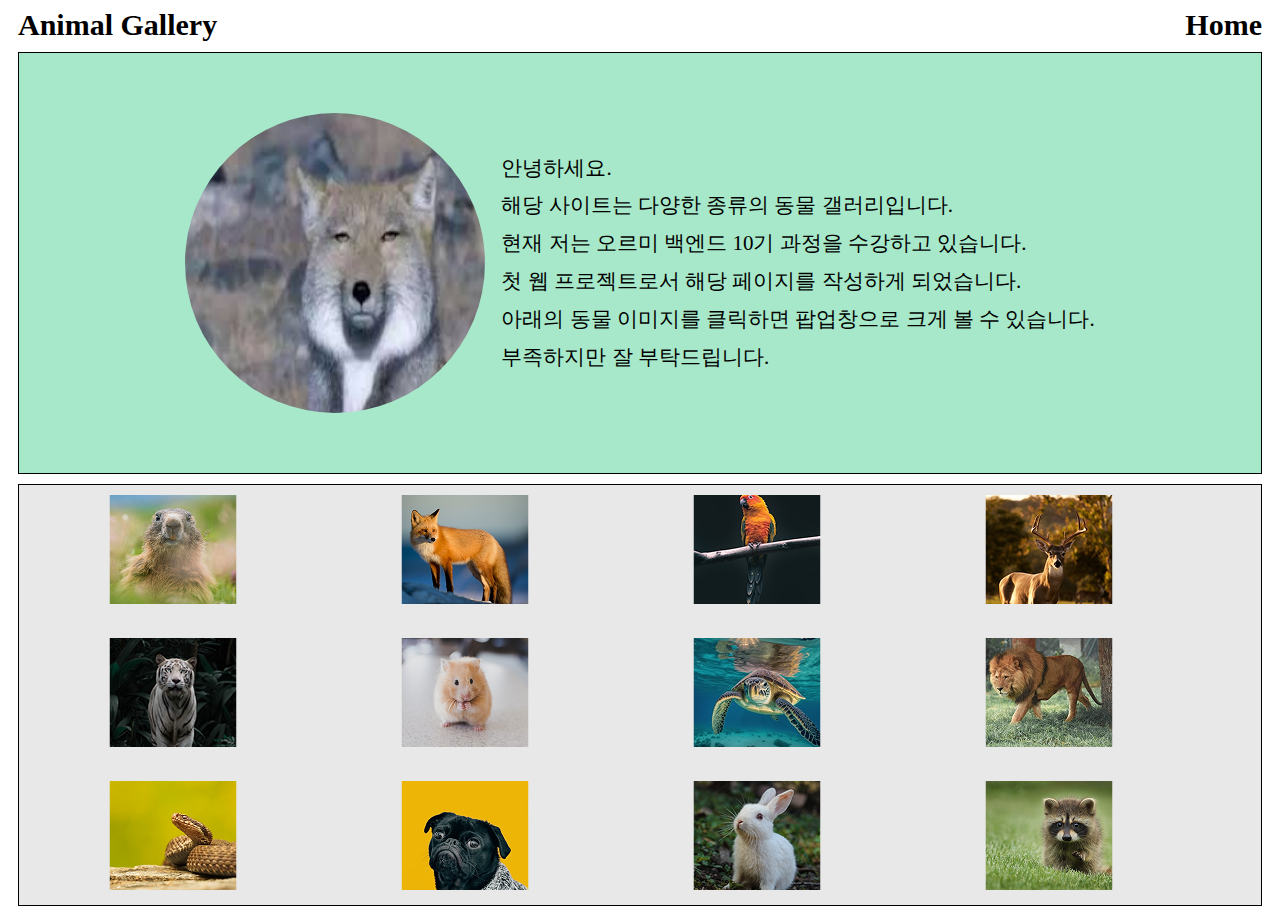
==== html/main.html @ 55e97e0e "Add Main Page and Gallery Page" ====
<!DOCTYPE html>
<html lang="en">
<head>
    <meta charset="UTF-8">
    <title>Animal Gallery</title>
    <link rel="stylesheet" href="../css/style.css">
</head>
<body>
<header id = "head">
    <strong>Animal Gallery</strong>
    <span><strong>Home</strong></span>
</header>
<div class = "introBox">
    <img id="intro_img" src="../img/intro.jpeg">
    <p id = "intro">
        안녕하세요.<br>
        해당 사이트는 다양한 종류의 동물 갤러리입니다.<br>
        현재 저는 오르미 백엔드 10기 과정을 수강하고 있습니다.<br>
        첫 웹 프로젝트로서 해당 페이지를 작성하게 되었습니다.<br>
        <strong>아래의 동물 이미지를 클릭하면 팝업창으로 크게 볼 수 있습니다.</strong><br>
        부족하지만 잘 부탁드립니다.
    </p>
</div>
<div class="popup">
    <div class="popupContent">
        <img id="popup-img" src="" alt="확대 이미지">
        <span class="close-btn">&times</span>
    </div>
</div>
<div class = "imgBox">
    <img src="../img/animal01.png" alt="동물1">
    <img src="../img/animal02.png" alt="동물2">
    <img src="../img/animal03.png" alt="동물3">
    <img src="../img/animal04.png" alt="동물4">
    <img src="../img/animal05.png" alt="동물5">
    <img src="../img/animal06.png" alt="동물6">
    <img src="../img/animal07.png" alt="동물7">
    <img src="../img/animal08.png" alt="동물8">
    <img src="../img/animal09.png" alt="동물9">
    <img src="../img/animal10.png" alt="동물10">
    <img src="../img/animal11.png" alt="동물11">
    <img src="../img/animal12.png" alt="동물12">
    <img src="../img/animal13.png" alt="동물13">
    <img src="../img/animal14.png" alt="동물14">
    <img src="../img/animal15.png" alt="동물15">
    <img src="../img/animal16.png" alt="동물16">
    <img src="../img/animal17.png" alt="동물17">
    <img src="../img/animal18.png" alt="동물18">
    <img src="../img/animal19.png" alt="동물19">
    <img src="../img/animal20.png" alt="동물20">
</div>
<scirpt>

</scirpt>
</body>
</html>
---- css/style.css ----
.introBox{
    background-color: #A6E8C9;
    height: 400px;
    padding: 10px;
    margin: 10px;
    border-style: solid;
    border-width: 1px;
    display: flex;
    align-items: center;
    justify-content: center;
}
.imgBox{
    background-color: #E8E8E8;
    height: 400px;
    padding: 10px;
    margin: 10px;
    border-style: solid;
    border-width: 1px;
    overflow-y: auto;
}
#head{
    font-style: inter;
    font-size: 30px;
    padding-left: 10px;
    padding-right: 10px;
    display: flex;
    justify-content: space-between;
}
#intro{
    font-size: 21px;
    font-weight: 300;
    //text-align: center;
    line-height: 1.8;
}
#intro_img{
    width: 300px;
    height: 300px;
    float: left;
    margin-right: 1rem;
    border-radius: 360px;
}
.imgBox img {
    margin-left: 80px;
    margin-right: 80px;
    margin-bottom: 30px;
}
.popup {
    display: none;
    width: 100%;
    height: 100%;
    backdrop-filter: blur(10px);
}
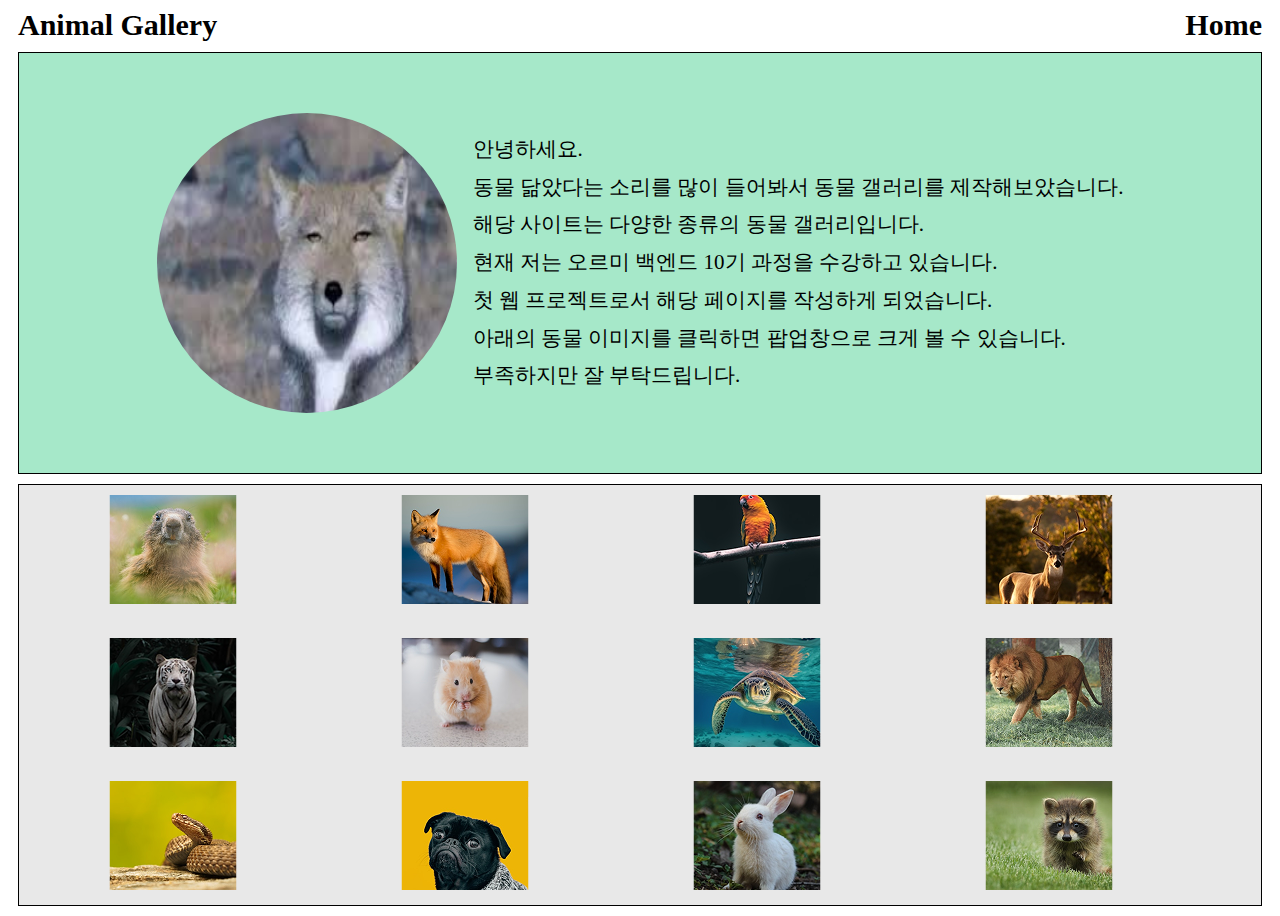
==== commit a16539ee: "connect script.js and add content to introBox" ====
--- a/html/main.html
+++ b/html/main.html
@@ -1,4 +1,4 @@
-<!DOCTYPE html>
+<!DOCTYPE html> <!--소개글 및 취소선 추가 intro 이미지 alt 속성 추가-->
 <html lang="en">
 <head>
     <meta charset="UTF-8">
@@ -11,9 +11,10 @@
     <span><strong>Home</strong></span>
 </header>
 <div class = "introBox">
-    <img id="intro_img" src="../img/intro.jpeg">
+    <img id="intro_img" src="../img/intro.jpeg" alt = "자기소개">
     <p id = "intro">
         안녕하세요.<br>
+        <span id="cancel">동물 닮았다는 소리를 많이 들어봐서 동물 갤러리를 제작해보았습니다.</span><br>
         해당 사이트는 다양한 종류의 동물 갤러리입니다.<br>
         현재 저는 오르미 백엔드 10기 과정을 수강하고 있습니다.<br>
         첫 웹 프로젝트로서 해당 페이지를 작성하게 되었습니다.<br>
@@ -21,10 +22,10 @@
         부족하지만 잘 부탁드립니다.
     </p>
 </div>
-<div class="popup">
+<div class="popup" id="popup">
     <div class="popupContent">
-        <img id="popup-img" src="" alt="확대 이미지">
-        <span class="close-btn">&times</span>
+        <img id="popupImg" src="" alt="확대 이미지">
+        <span id="closeBtn">&times</span>
     </div>
 </div>
 <div class = "imgBox">
@@ -48,9 +49,10 @@
     <img src="../img/animal18.png" alt="동물18">
     <img src="../img/animal19.png" alt="동물19">
     <img src="../img/animal20.png" alt="동물20">
+    <img src="../img/animal21.png" alt="동물21">
+    <img src="../img/animal22.png" alt="동물22">
+    <img src="../img/animal23.png" alt="동물23">
+    <script src="../javascript/script.js"></script>
 </div>
-<scirpt>
-
-</scirpt>
 </body>
 </html>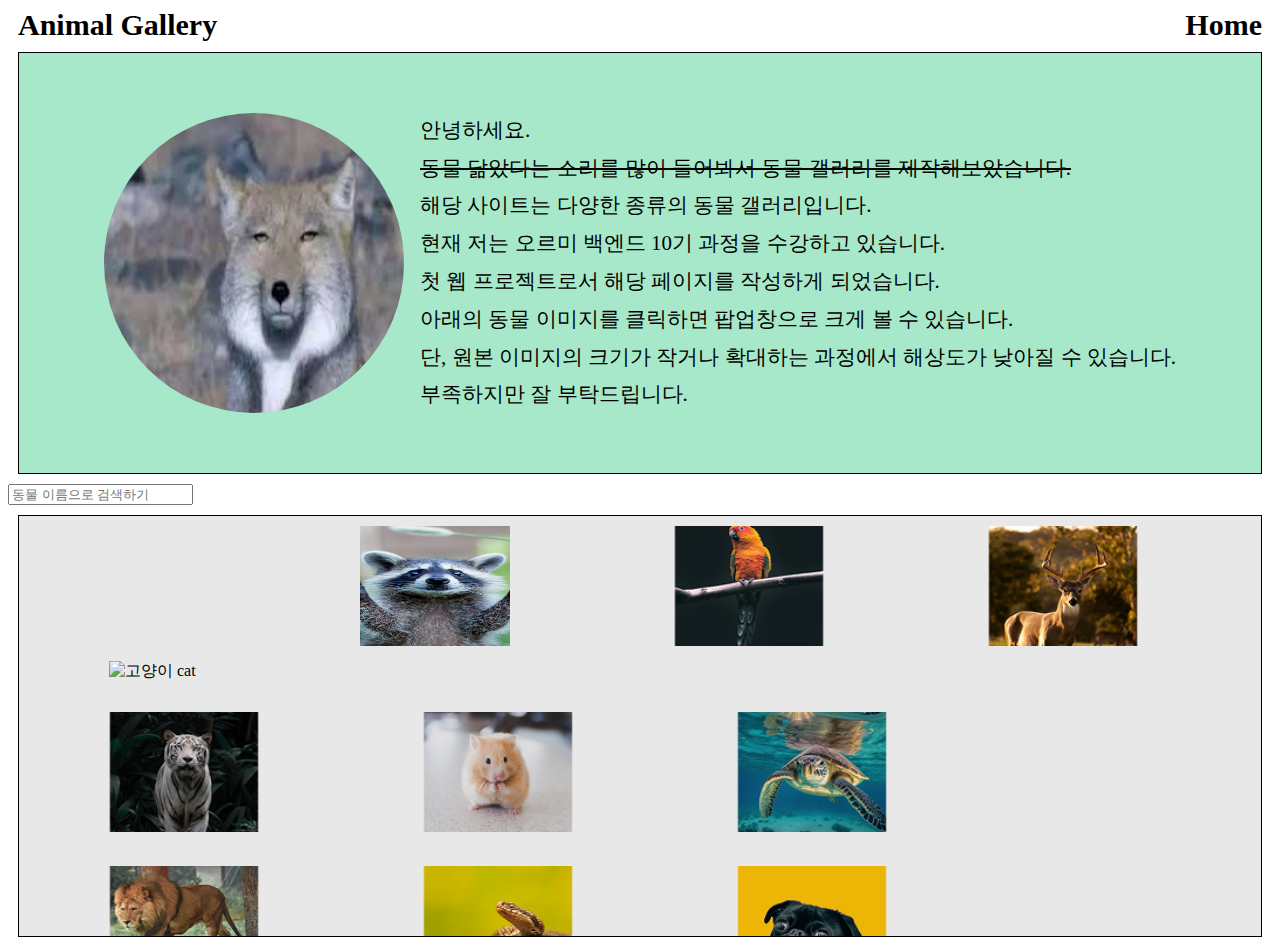
==== commit c3f02041: "modify file | add searchBox" ====
--- a/html/main.html
+++ b/html/main.html
@@ -19,6 +19,7 @@
         현재 저는 오르미 백엔드 10기 과정을 수강하고 있습니다.<br>
         첫 웹 프로젝트로서 해당 페이지를 작성하게 되었습니다.<br>
         <strong>아래의 동물 이미지를 클릭하면 팝업창으로 크게 볼 수 있습니다.</strong><br>
+        <strong>단, 원본 이미지의 크기가 작거나 확대하는 과정에서 해상도가 낮아질 수 있습니다.</strong><br>
         부족하지만 잘 부탁드립니다.
     </p>
 </div>
@@ -28,30 +29,34 @@
         <span id="closeBtn">&times</span>
     </div>
 </div>
+<div class="searchBox">
+    <input type="text" id="searchInput" placeholder="동물 이름으로 검색하기">
+</div>
 <div class = "imgBox">
-    <img src="../img/animal01.png" alt="동물1">
-    <img src="../img/animal02.png" alt="동물2">
-    <img src="../img/animal03.png" alt="동물3">
-    <img src="../img/animal04.png" alt="동물4">
-    <img src="../img/animal05.png" alt="동물5">
-    <img src="../img/animal06.png" alt="동물6">
-    <img src="../img/animal07.png" alt="동물7">
-    <img src="../img/animal08.png" alt="동물8">
-    <img src="../img/animal09.png" alt="동물9">
-    <img src="../img/animal10.png" alt="동물10">
-    <img src="../img/animal11.png" alt="동물11">
-    <img src="../img/animal12.png" alt="동물12">
-    <img src="../img/animal13.png" alt="동물13">
-    <img src="../img/animal14.png" alt="동물14">
-    <img src="../img/animal15.png" alt="동물15">
-    <img src="../img/animal16.png" alt="동물16">
-    <img src="../img/animal17.png" alt="동물17">
-    <img src="../img/animal18.png" alt="동물18">
-    <img src="../img/animal19.png" alt="동물19">
-    <img src="../img/animal20.png" alt="동물20">
-    <img src="../img/animal21.png" alt="동물21">
-    <img src="../img/animal22.png" alt="동물22">
-    <img src="../img/animal23.png" alt="동물23">
+    <img src="../img/animal01.jpg" alt="고양이 cat">
+    <img src="../img/animal02.png" alt="라쿤 raccoon">
+    <img src="../img/animal03.png" alt="앵무새 parrot">
+    <img src="../img/animal04.png" alt="사슴 deer">
+    <img src="../img/animal05.png" alt="백호 호랑이 tiger white tiger">
+    <img src="../img/animal06.png" alt="햄스터 hamster">
+    <img src="../img/animal07.png" alt="거북이 turtle">
+    <img src="../img/animal08.png" alt="사자 lion">
+    <img src="../img/animal09.png" alt="뱀 snake">
+    <img src="../img/animal10.png" alt="개 dog">
+    <img src="../img/animal11.png" alt="토끼 rabbit">
+    <img src="../img/animal12.png" alt="라쿤 raccoon">
+    <img src="../img/animal13.png" alt="미어캣 meerkat">
+    <img src="../img/animal14.png" alt="북극곰 polar bear">
+    <img src="../img/animal15.png" alt="고양이 cat">
+    <img src="../img/animal16.png" alt="원숭이 monkey">
+    <img src="../img/animal17.png" alt="판다 panda">
+    <img src="../img/animal18.png" alt="마멋 groundhog">
+    <img src="../img/animal19.png" alt="해달 sea otter">
+    <img src="../img/animal20.png" alt="수달 otter">
+    <img src="../img/animal21.png" alt="쿼카 quokka">
+    <img src="../img/animal22.jpg" alt="레서판다 red panda">
+    <img src="../img/animal23.png" alt="개 리트리버 dog retriever">
+    <img src="../img/animal24.png" alt="코알라 koala">
     <script src="../javascript/script.js"></script>
 </div>
 </body>
--- a/css/style.css
+++ b/css/style.css
@@ -29,7 +29,7 @@
 #intro{
     font-size: 21px;
     font-weight: 300;
-    //text-align: center;
+    /*text-align: center;*/
     line-height: 1.8;
 }
 #intro_img{
@@ -39,14 +39,48 @@
     margin-right: 1rem;
     border-radius: 360px;
 }
-.imgBox img {
+.imgBox img{
     margin-left: 80px;
     margin-right: 80px;
     margin-bottom: 30px;
+    width: 150px;
+    height: 120px;
+    cursor: pointer;
 }
-.popup {
+.popup{
     display: none;
+    position: fixed;
     width: 100%;
     height: 100%;
+    background-color: rgba(0, 0, 0, 0.2);
     backdrop-filter: blur(10px);
-}+    z-index: 10;
+    top: 0;
+    left: 0;
+    justify-content: center;
+    align-items: center;
+}
+#cancel{
+    text-decoration-line: line-through;
+}
+.popupContent {
+    position: relative;
+    width: 70%;
+    height: 80%;
+    background-color:white;
+}
+#popupImg{
+    width: 100%;
+    height: 100%;
+}
+#closeBtn {
+    position: absolute;
+    top: 10px;
+    right: 20px;
+    font-size: 30px;
+    color: white;
+    background-color: rgba(0,0,0,0.3);
+    cursor: pointer;
+    font-weight: bold;
+}
+/*window size: height: 513 width: 887 구현 다하면 테스트 해보기*/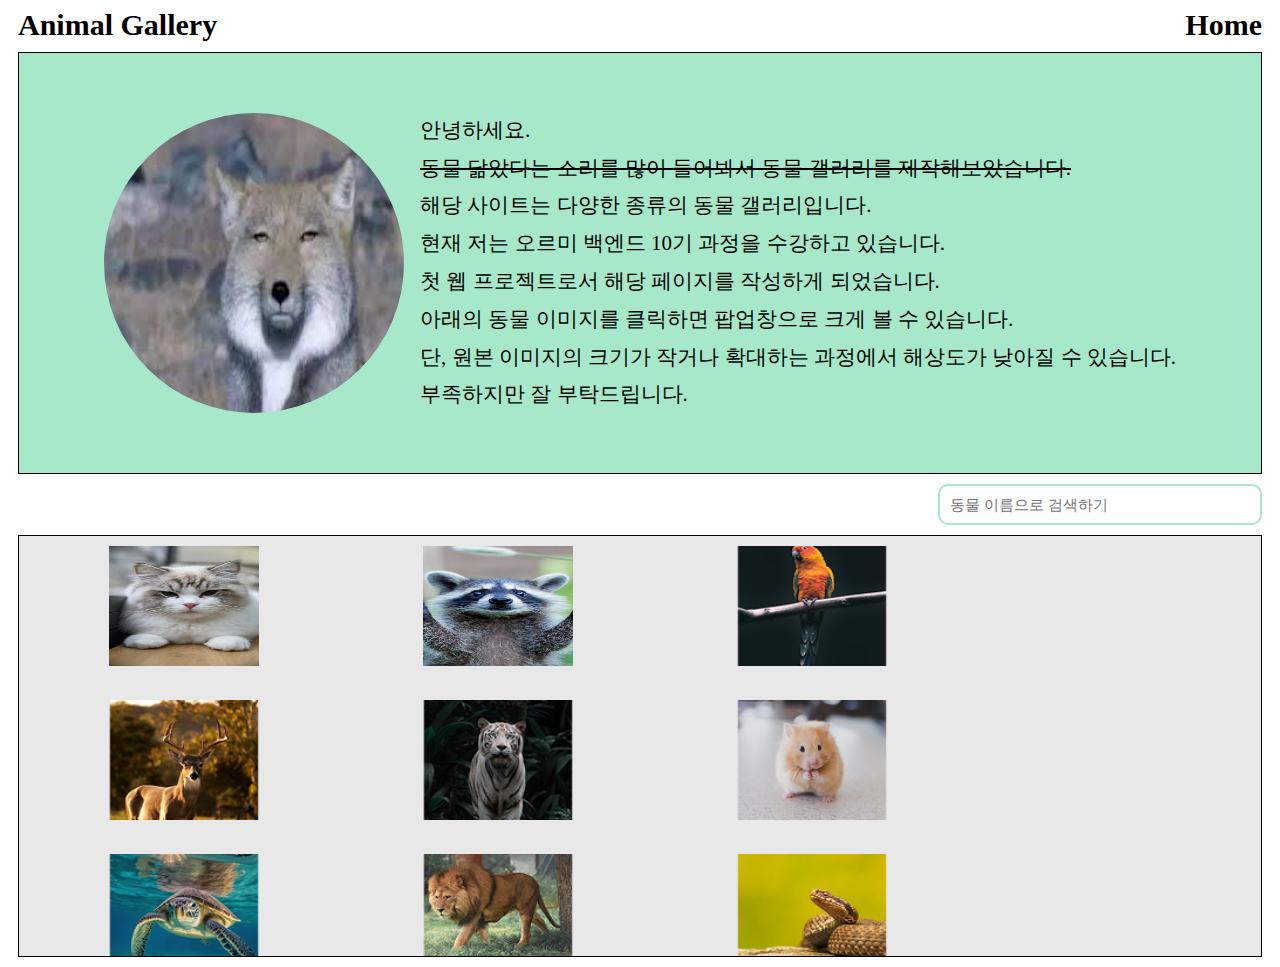
==== commit 09831b4a: "modify html file" ====
--- a/html/main.html
+++ b/html/main.html
@@ -23,14 +23,19 @@
         부족하지만 잘 부탁드립니다.
     </p>
 </div>
-<div class="popup" id="popup">
-    <div class="popupContent">
-        <img id="popupImg" src="" alt="확대 이미지">
-        <span id="closeBtn">&times</span>
+<div class="modal" id="parentModal" role="dialog" aria-modal="true" aria-labelledby="modalTitle">
+    <div class="modalContent">
+        <div class="modalHeader">
+            <h2 id="modalTitle">선택한 이미지</h2>
+            <button id="closeBtn" aria-label="closeModal">&times;</button>
+        </div>
+        <div class="modalBody">
+            <img id="modalImg" src="" alt="확대 이미지">
+        </div>
     </div>
 </div>
 <div class="searchBox">
-    <input type="text" id="searchInput" placeholder="동물 이름으로 검색하기">
+    <input type="text" id="searchInput" placeholder="동물 이름으로 검색하기" alt="동물 검색기">
 </div>
 <div class = "imgBox">
     <img src="../img/animal01.jpg" alt="고양이 cat">
--- a/css/style.css
+++ b/css/style.css
@@ -1,8 +1,11 @@
+#cancel{
+    text-decoration-line: line-through;
+}
 .introBox{
     background-color: #A6E8C9;
     height: 400px;
     padding: 10px;
-    margin: 10px;
+    margin: 10px 10px 0px 10px;
     border-style: solid;
     border-width: 1px;
     display: flex;
@@ -13,7 +16,7 @@
     background-color: #E8E8E8;
     height: 400px;
     padding: 10px;
-    margin: 10px;
+    margin: 0px 10px 10px 10px;
     border-style: solid;
     border-width: 1px;
     overflow-y: auto;
@@ -29,7 +32,6 @@
 #intro{
     font-size: 21px;
     font-weight: 300;
-    /*text-align: center;*/
     line-height: 1.8;
 }
 #intro_img{
@@ -39,39 +41,24 @@
     margin-right: 1rem;
     border-radius: 360px;
 }
-.imgBox img{
-    margin-left: 80px;
-    margin-right: 80px;
-    margin-bottom: 30px;
-    width: 150px;
-    height: 120px;
-    cursor: pointer;
-}
-.popup{
+.modal{
+    top: 0;
+    left: 0;
     display: none;
     position: fixed;
     width: 100%;
     height: 100%;
-    background-color: rgba(0, 0, 0, 0.2);
+    background-color: rgba(0, 0, 0, 0.3);
     backdrop-filter: blur(10px);
     z-index: 10;
-    top: 0;
-    left: 0;
+    overflow: hidden;
+}
+.modalHeader {
+    display: flex;
     justify-content: center;
     align-items: center;
-}
-#cancel{
-    text-decoration-line: line-through;
-}
-.popupContent {
-    position: relative;
-    width: 70%;
-    height: 80%;
-    background-color:white;
-}
-#popupImg{
-    width: 100%;
-    height: 100%;
+    padding: 1rem;
+    border-bottom: 1px solid black;
 }
 #closeBtn {
     position: absolute;
@@ -83,4 +70,52 @@
     cursor: pointer;
     font-weight: bold;
 }
+.modalContent {
+    position: relative;
+    width: 60%;
+    height: 80%;
+    background-color: rgba(0, 0, 0, 0.2);
+    overflow: hidden;
+}
+#modalTitle {
+    margin: 0;
+    font-size: 1.25rem;
+    color: black;
+}
+.modalBody {
+    padding: 1rem;
+    display: flex;
+    justify-content: center;
+    align-items: center;
+}
+#modalImg{
+    width: 70%;
+    height: 80%;
+    object-fit: contain;
+}
+.modal.show{
+    display: flex;
+    justify-content: center;
+    align-items: center;
+}
+.searchBox {
+    padding: 10px;
+    text-align: right;
+}
+#searchInput {
+    width: 300px;
+    padding: 10px;
+    font-size: 15px;
+    border: 2px solid #A6E8C9;
+    border-radius: 10px;
+    outline: #00ffd8;
+}
+.imgBox img{
+    margin-left: 80px;
+    margin-right: 80px;
+    margin-bottom: 30px;
+    width: 150px;
+    height: 120px;
+    cursor: pointer;
+}
 /*window size: height: 513 width: 887 구현 다하면 테스트 해보기*/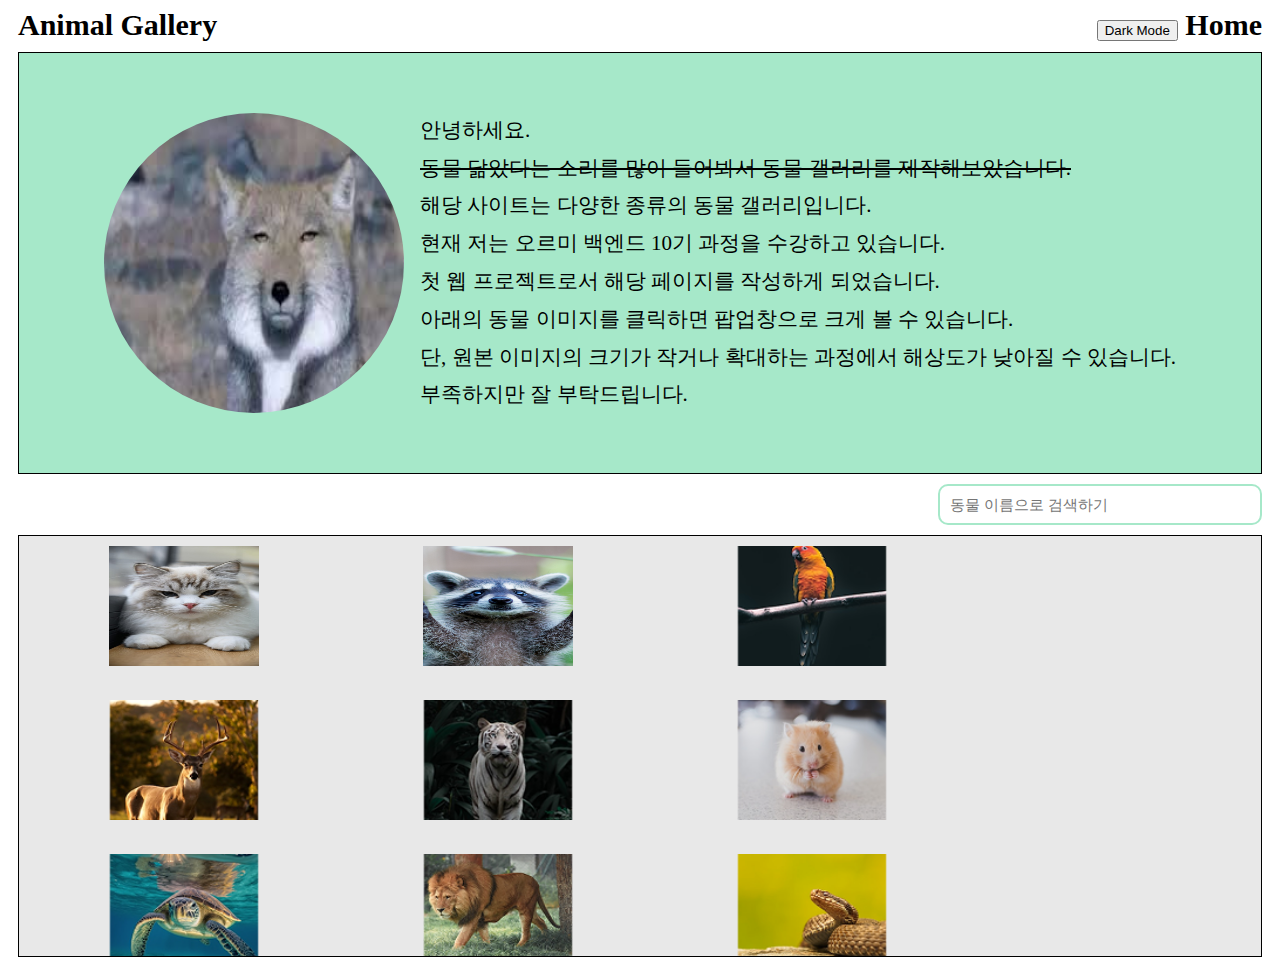
==== commit 1df7113a: "add Dark/Light Mode button" ====
--- a/html/main.html
+++ b/html/main.html
@@ -8,7 +8,10 @@
 <body>
 <header id = "head">
     <strong>Animal Gallery</strong>
-    <span><strong>Home</strong></span>
+    <span>
+        <button id="themeToggle">Dark Mode</button>
+        <strong>Home</strong>
+    </span>
 </header>
 <div class = "introBox">
     <img id="intro_img" src="../img/intro.jpeg" alt = "자기소개">
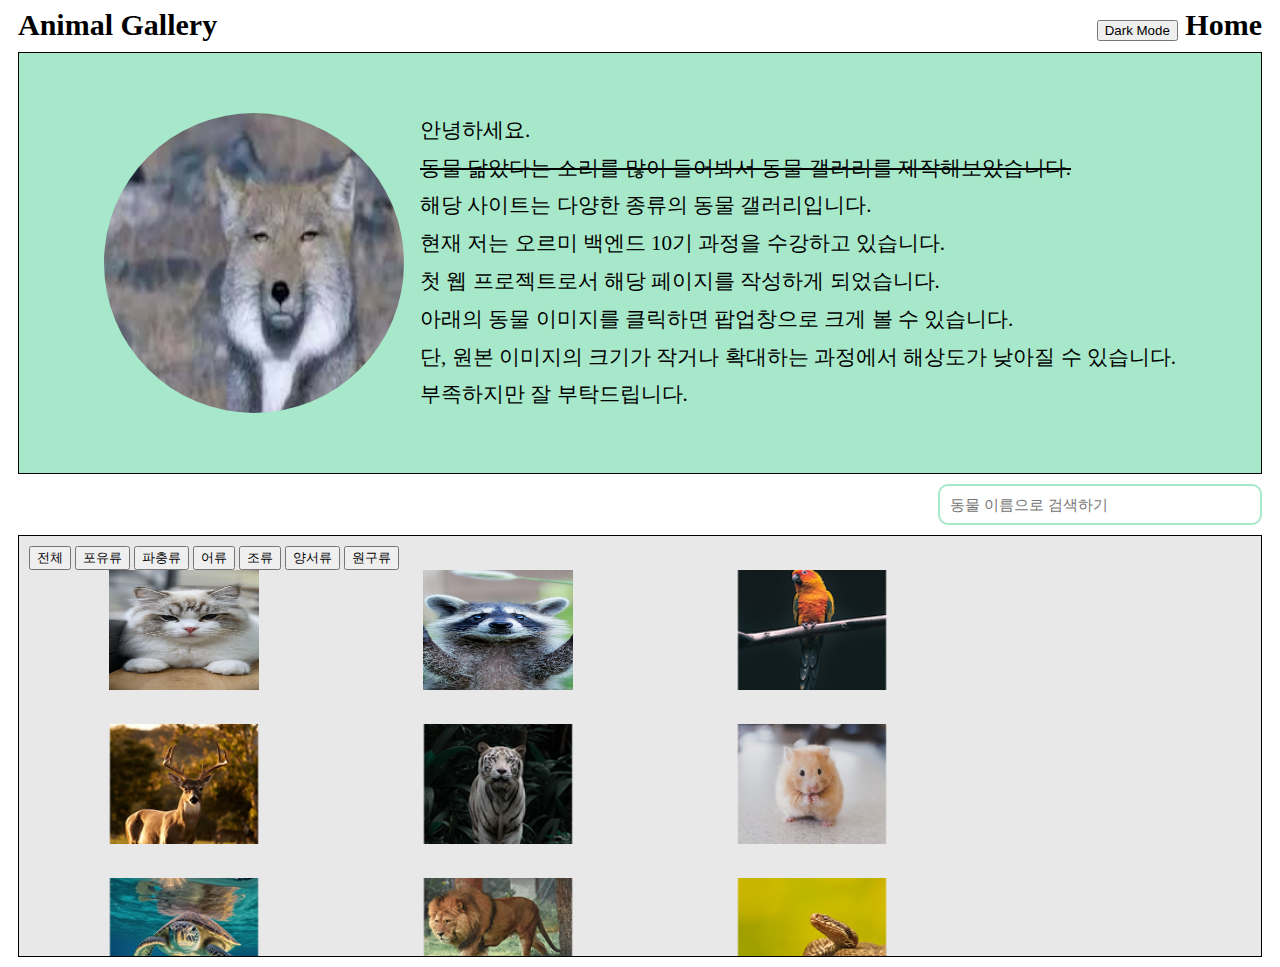
==== commit 18234988: "add fulterButtons / Split imgBox class" ====
--- a/html/main.html
+++ b/html/main.html
@@ -1,4 +1,4 @@
-<!DOCTYPE html> <!--소개글 및 취소선 추가 intro 이미지 alt 속성 추가-->
+<!DOCTYPE html>
 <html lang="en">
 <head>
     <meta charset="UTF-8">
@@ -6,66 +6,81 @@
     <link rel="stylesheet" href="../css/style.css">
 </head>
 <body>
-<header id = "head">
-    <strong>Animal Gallery</strong>
-    <span>
-        <button id="themeToggle">Dark Mode</button>
-        <strong>Home</strong>
-    </span>
-</header>
-<div class = "introBox">
-    <img id="intro_img" src="../img/intro.jpeg" alt = "자기소개">
-    <p id = "intro">
-        안녕하세요.<br>
-        <span id="cancel">동물 닮았다는 소리를 많이 들어봐서 동물 갤러리를 제작해보았습니다.</span><br>
-        해당 사이트는 다양한 종류의 동물 갤러리입니다.<br>
-        현재 저는 오르미 백엔드 10기 과정을 수강하고 있습니다.<br>
-        첫 웹 프로젝트로서 해당 페이지를 작성하게 되었습니다.<br>
-        <strong>아래의 동물 이미지를 클릭하면 팝업창으로 크게 볼 수 있습니다.</strong><br>
-        <strong>단, 원본 이미지의 크기가 작거나 확대하는 과정에서 해상도가 낮아질 수 있습니다.</strong><br>
-        부족하지만 잘 부탁드립니다.
-    </p>
-</div>
-<div class="modal" id="parentModal" role="dialog" aria-modal="true" aria-labelledby="modalTitle">
-    <div class="modalContent">
-        <div class="modalHeader">
-            <h2 id="modalTitle">선택한 이미지</h2>
-            <button id="closeBtn" aria-label="closeModal">&times;</button>
-        </div>
-        <div class="modalBody">
-            <img id="modalImg" src="" alt="확대 이미지">
+    <header id = "head">
+        <strong>Animal Gallery</strong>
+        <span>
+            <button id="themeToggle">Dark Mode</button>
+            <strong>Home</strong>
+        </span>
+    </header>
+    <div class = "introBox">
+        <img id="intro_img" src="../img/intro.jpeg" alt = "자기소개">
+        <p id = "intro">
+            안녕하세요.<br>
+            <span id="cancel">동물 닮았다는 소리를 많이 들어봐서 동물 갤러리를 제작해보았습니다.</span><br>
+            해당 사이트는 다양한 종류의 동물 갤러리입니다.<br>
+            현재 저는 오르미 백엔드 10기 과정을 수강하고 있습니다.<br>
+            첫 웹 프로젝트로서 해당 페이지를 작성하게 되었습니다.<br>
+            <strong>아래의 동물 이미지를 클릭하면 팝업창으로 크게 볼 수 있습니다.</strong><br>
+            <strong>단, 원본 이미지의 크기가 작거나 확대하는 과정에서 해상도가 낮아질 수 있습니다.</strong><br>
+            부족하지만 잘 부탁드립니다.
+        </p>
+    </div>
+    <div class="modal" id="parentModal" role="dialog" aria-modal="true" aria-labelledby="modalTitle">
+        <div class="modalContent">
+            <div class="modalHeader">
+                <h2 id="modalTitle">선택한 이미지</h2>
+                <button id="closeBtn" aria-label="closeModal">&times;</button>
+            </div>
+            <div class="modalBody">
+                <button class="arrow" id="prevBtn"><️</button>
+                <img id="modalImg" src="" alt="확대 이미지">
+                <button class="arrow" id="nextBtn">>️</button>
+            </div>
         </div>
     </div>
-</div>
-<div class="searchBox">
-    <input type="text" id="searchInput" placeholder="동물 이름으로 검색하기" alt="동물 검색기">
-</div>
-<div class = "imgBox">
-    <img src="../img/animal01.jpg" alt="고양이 cat">
-    <img src="../img/animal02.png" alt="라쿤 raccoon">
-    <img src="../img/animal03.png" alt="앵무새 parrot">
-    <img src="../img/animal04.png" alt="사슴 deer">
-    <img src="../img/animal05.png" alt="백호 호랑이 tiger white tiger">
-    <img src="../img/animal06.png" alt="햄스터 hamster">
-    <img src="../img/animal07.png" alt="거북이 turtle">
-    <img src="../img/animal08.png" alt="사자 lion">
-    <img src="../img/animal09.png" alt="뱀 snake">
-    <img src="../img/animal10.png" alt="개 dog">
-    <img src="../img/animal11.png" alt="토끼 rabbit">
-    <img src="../img/animal12.png" alt="라쿤 raccoon">
-    <img src="../img/animal13.png" alt="미어캣 meerkat">
-    <img src="../img/animal14.png" alt="북극곰 polar bear">
-    <img src="../img/animal15.png" alt="고양이 cat">
-    <img src="../img/animal16.png" alt="원숭이 monkey">
-    <img src="../img/animal17.png" alt="판다 panda">
-    <img src="../img/animal18.png" alt="마멋 groundhog">
-    <img src="../img/animal19.png" alt="해달 sea otter">
-    <img src="../img/animal20.png" alt="수달 otter">
-    <img src="../img/animal21.png" alt="쿼카 quokka">
-    <img src="../img/animal22.jpg" alt="레서판다 red panda">
-    <img src="../img/animal23.png" alt="개 리트리버 dog retriever">
-    <img src="../img/animal24.png" alt="코알라 koala">
-    <script src="../javascript/script.js"></script>
-</div>
+    <div class="searchBox">
+        <input type="text" id="searchInput" placeholder="동물 이름으로 검색하기" alt="동물 검색기">
+    </div>
+    <div class = "imgBox">
+        <div class="imgBoxHeader">
+            <div class="filterButtons">
+                <button class="filterBtn" data-category="all">전체</button>
+                <button class="filterBtn" data-category="포유류">포유류</button>
+                <button class="filterBtn" data-category="파충류">파충류</button>
+                <button class="filterBtn" data-category="어류">어류</button>
+                <button class="filterBtn" data-category="조류">조류</button>
+                <button class="filterBtn" data-category="양서류">양서류</button>
+                <button class="filterBtn" data-category="원구류">원구류</button>
+            </div>
+        </div>
+        <div class="imgContainer">
+            <img src="../img/animal01.jpg" alt="고양이 cat 포유류">
+            <img src="../img/animal02.png" alt="라쿤 raccoon 포유류">
+            <img src="../img/animal03.png" alt="앵무새 parrot 조류">
+            <img src="../img/animal04.png" alt="사슴 deer 포유류">
+            <img src="../img/animal05.png" alt="백호 호랑이 tiger white 포유류">
+            <img src="../img/animal06.png" alt="햄스터 hamster 포유류">
+            <img src="../img/animal07.png" alt="거북이 turtle 파충류">
+            <img src="../img/animal08.png" alt="사자 lion 포유류">
+            <img src="../img/animal09.png" alt="뱀 snake 파충류">
+            <img src="../img/animal10.png" alt="개 dog 포유류">
+            <img src="../img/animal11.png" alt="토끼 rabbit 포유류">
+            <img src="../img/animal12.png" alt="라쿤 raccoon 포유류">
+            <img src="../img/animal13.png" alt="미어캣 meerkat 포유류">
+            <img src="../img/animal14.png" alt="북극곰 polar bear 포유류">
+            <img src="../img/animal15.png" alt="고양이 cat 포유류">
+            <img src="../img/animal16.png" alt="원숭이 monkey 포유류">
+            <img src="../img/animal17.png" alt="판다 panda 포유류">
+            <img src="../img/animal18.png" alt="마멋 groundhog 포유류">
+            <img src="../img/animal19.png" alt="해달 sea otter 포유류">
+            <img src="../img/animal20.png" alt="수달 otter 포유류">
+            <img src="../img/animal21.png" alt="쿼카 quokka 포유류">
+            <img src="../img/animal22.jpg" alt="레서판다 red panda 포유류">
+            <img src="../img/animal23.png" alt="개 리트리버 dog retriever 포유류">
+            <img src="../img/animal24.png" alt="코알라 koala 포유류">
+        </div>
+    </div>
+<script src="../javascript/script.js"></script>
 </body>
 </html>--- a/css/style.css
+++ b/css/style.css
@@ -1,3 +1,32 @@
+.darkMode{
+    background-color: black;
+    color: white;
+}
+.darkMode .introBox{
+    background-color: #333;
+}
+.darkMode .imgBox{
+    background-color: #444;
+}
+.darkMode #searchInput{
+    background-color: #555;
+    color: white;
+    border-color: #00ffd8;
+}
+.darkMode #searchInput::placeholder{
+    color: white;
+}
+.darkMode #modalTitle{
+    color: white;
+}
+.darkMode .modalHeader{
+    border-bottom: 1px solid white;
+}
+.darkMode .arrow{
+    color: white;
+    background-color: rgba(0,0,0,0.5);
+    border-color: white;
+}
 #cancel{
     text-decoration-line: line-through;
 }
@@ -20,6 +49,7 @@
     border-style: solid;
     border-width: 1px;
     overflow-y: auto;
+    object-fit: cover;
 }
 #head{
     font-style: inter;
@@ -44,8 +74,8 @@
 .modal{
     top: 0;
     left: 0;
+    position: fixed;
     display: none;
-    position: fixed;
     width: 100%;
     height: 100%;
     background-color: rgba(0, 0, 0, 0.3);
@@ -53,14 +83,14 @@
     z-index: 10;
     overflow: hidden;
 }
-.modalHeader {
+.modalHeader{
     display: flex;
     justify-content: center;
     align-items: center;
     padding: 1rem;
     border-bottom: 1px solid black;
 }
-#closeBtn {
+#closeBtn{
     position: absolute;
     top: 10px;
     right: 20px;
@@ -69,28 +99,55 @@
     background-color: rgba(0,0,0,0.3);
     cursor: pointer;
     font-weight: bold;
+    z-index: 30;
 }
-.modalContent {
+.modalContent{
     position: relative;
-    width: 60%;
-    height: 80%;
+    width: 1000px;
+    height: 800px;
+    max-width: 100%;
+    max-height: 100%;
     background-color: rgba(0, 0, 0, 0.2);
     overflow: hidden;
+    margin: auto;
 }
-#modalTitle {
+#modalTitle{
     margin: 0;
-    font-size: 1.25rem;
+    font-size: 2rem;
     color: black;
 }
-.modalBody {
+.modalBody{
+    position: absolute;
+    top: 50%;
+    left: 50%;
+    transform: translate(-50%, -50%);
     padding: 1rem;
     display: flex;
     justify-content: center;
     align-items: center;
+    width: 100%;
+    height: 100%;
+}
+.arrow{
+    position: absolute;
+    transform: translateY(-50%);
+    top: 50%;
+    padding: 10px;
+    font-size: 36px;
+    cursor: pointer;
+    border-radius: 5px;
+}
+#prevBtn{
+    left: 5%;
+}
+#nextBtn{
+    right: 5%;
 }
 #modalImg{
-    width: 70%;
-    height: 80%;
+    max-width: 90%;
+    max-height: 75%;
+    width: 700px;
+    height: 800px;
     object-fit: contain;
 }
 .modal.show{
@@ -98,11 +155,11 @@
     justify-content: center;
     align-items: center;
 }
-.searchBox {
+.searchBox{
     padding: 10px;
     text-align: right;
 }
-#searchInput {
+#searchInput{
     width: 300px;
     padding: 10px;
     font-size: 15px;
@@ -118,4 +175,5 @@
     height: 120px;
     cursor: pointer;
 }
+
 /*window size: height: 513 width: 887 구현 다하면 테스트 해보기*/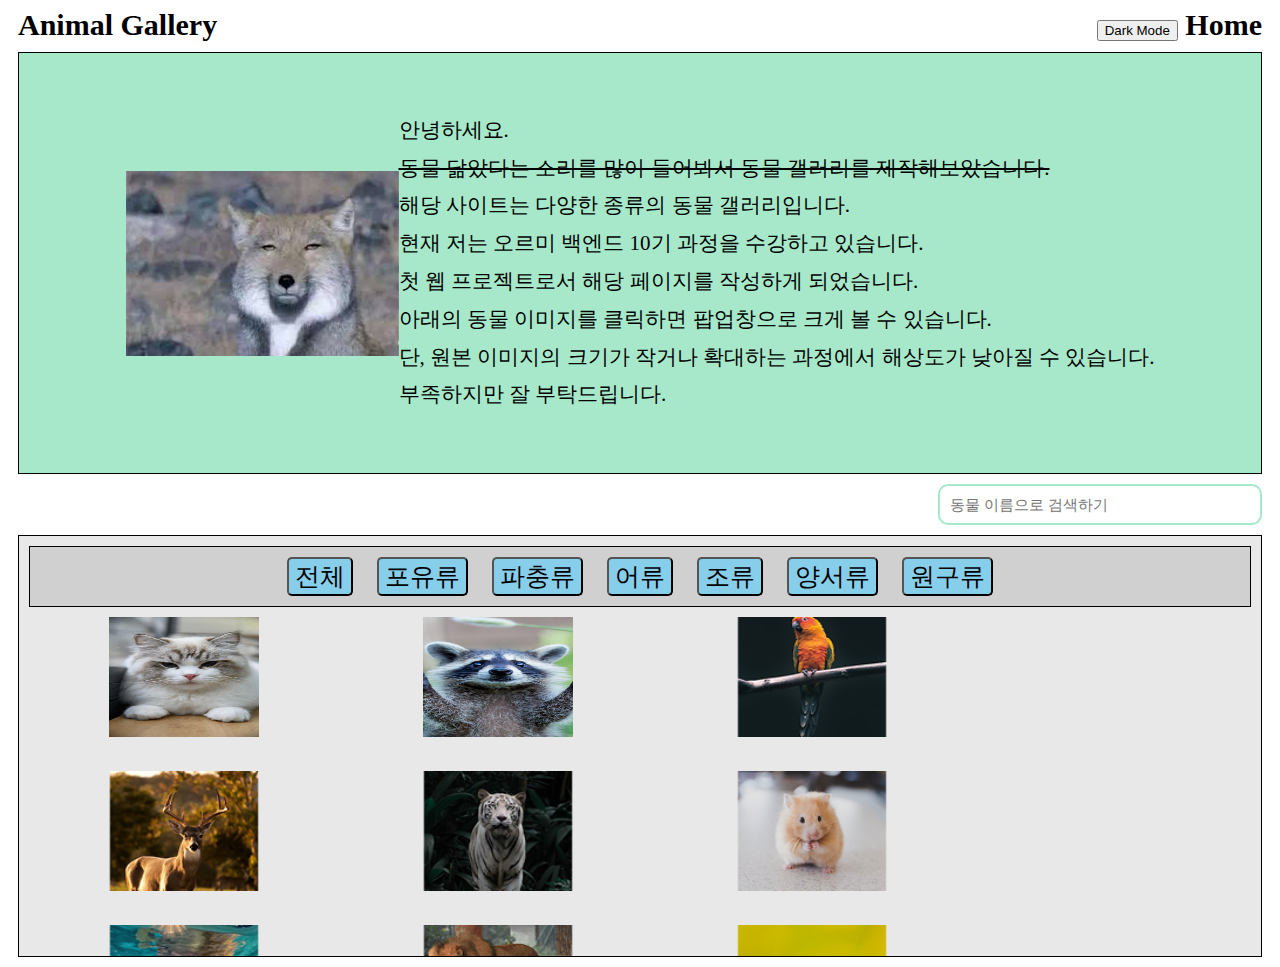
==== commit 70120539: "add mata data / change to camel notation" ====
--- a/html/main.html
+++ b/html/main.html
@@ -4,6 +4,8 @@
     <meta charset="UTF-8">
     <title>Animal Gallery</title>
     <link rel="stylesheet" href="../css/style.css">
+    <meta name="description" content="다양한 동물 사진을 모아둔 갤러리입니다. 포유류, 파충류, 어류, 조류, 양서류, 원구류 등 여러 동물 사진을 확인하고 검색할 수 있습니다.">
+    <meta name="viewport" content="width=device-width, initial-scale=1">
 </head>
 <body>
     <header id = "head">
@@ -14,7 +16,7 @@
         </span>
     </header>
     <div class = "introBox">
-        <img id="intro_img" src="../img/intro.jpeg" alt = "자기소개">
+        <img id="introImg" src="../img/intro.jpeg" alt = "자기소개">
         <p id = "intro">
             안녕하세요.<br>
             <span id="cancel">동물 닮았다는 소리를 많이 들어봐서 동물 갤러리를 제작해보았습니다.</span><br>
--- a/css/style.css
+++ b/css/style.css
@@ -26,6 +26,24 @@
     color: white;
     background-color: rgba(0,0,0,0.5);
     border-color: white;
+}
+.darkMode #themeToggle{
+    border-color: #00ffd8;
+    background-color: #555;
+    color: white;
+}
+.darkMode #themeToggle:hover{
+    background-color: #00ffd8;
+    color: #333;
+}
+.darkMode .arrow:hover{
+    background-color: rgba(0, 255, 216, 0.3);
+}
+.darkMode #closeBtn:hover{
+    background-color: rgba(255,255,255,0.3);
+}
+.darkMode .filterBtn{
+    background-color: #00ffd8;
 }
 #cancel{
     text-decoration-line: line-through;
@@ -50,6 +68,23 @@
     border-width: 1px;
     overflow-y: auto;
     object-fit: cover;
+}
+.imgBoxHeader {
+    display: flex;
+    justify-content: center;
+    padding: 10px;
+    border: 1px solid black;
+    margin-bottom: 10px;
+    background-color: #D0D0D0;
+}
+.filterBtn{
+    margin: 0px 10px 0px 10px;
+    background-color: skyblue;
+    font-size: 25px;
+    border-radius: 5px;
+}
+.filterBtn:hover{
+    background-color: rgb(120, 49, 20);
 }
 #head{
     font-style: inter;
@@ -88,7 +123,7 @@
     justify-content: center;
     align-items: center;
     padding: 1rem;
-    border-bottom: 1px solid black;
+        border-bottom: 1px solid black;
 }
 #closeBtn{
     position: absolute;
@@ -100,6 +135,9 @@
     cursor: pointer;
     font-weight: bold;
     z-index: 30;
+}
+#closeBtn:hover{
+    background-color: rgba(0,0,0,0.5);
 }
 .modalContent{
     position: relative;
@@ -137,6 +175,9 @@
     cursor: pointer;
     border-radius: 5px;
 }
+.arrow:hover{
+    background-color: rgba(166, 232, 201, 0.7);
+}
 #prevBtn{
     left: 5%;
 }
@@ -175,5 +216,9 @@
     height: 120px;
     cursor: pointer;
 }
+#themeToggle:hover{
+    background-color: #A6E8C9;
+    color: white;
+}
 
 /*window size: height: 513 width: 887 구현 다하면 테스트 해보기*/